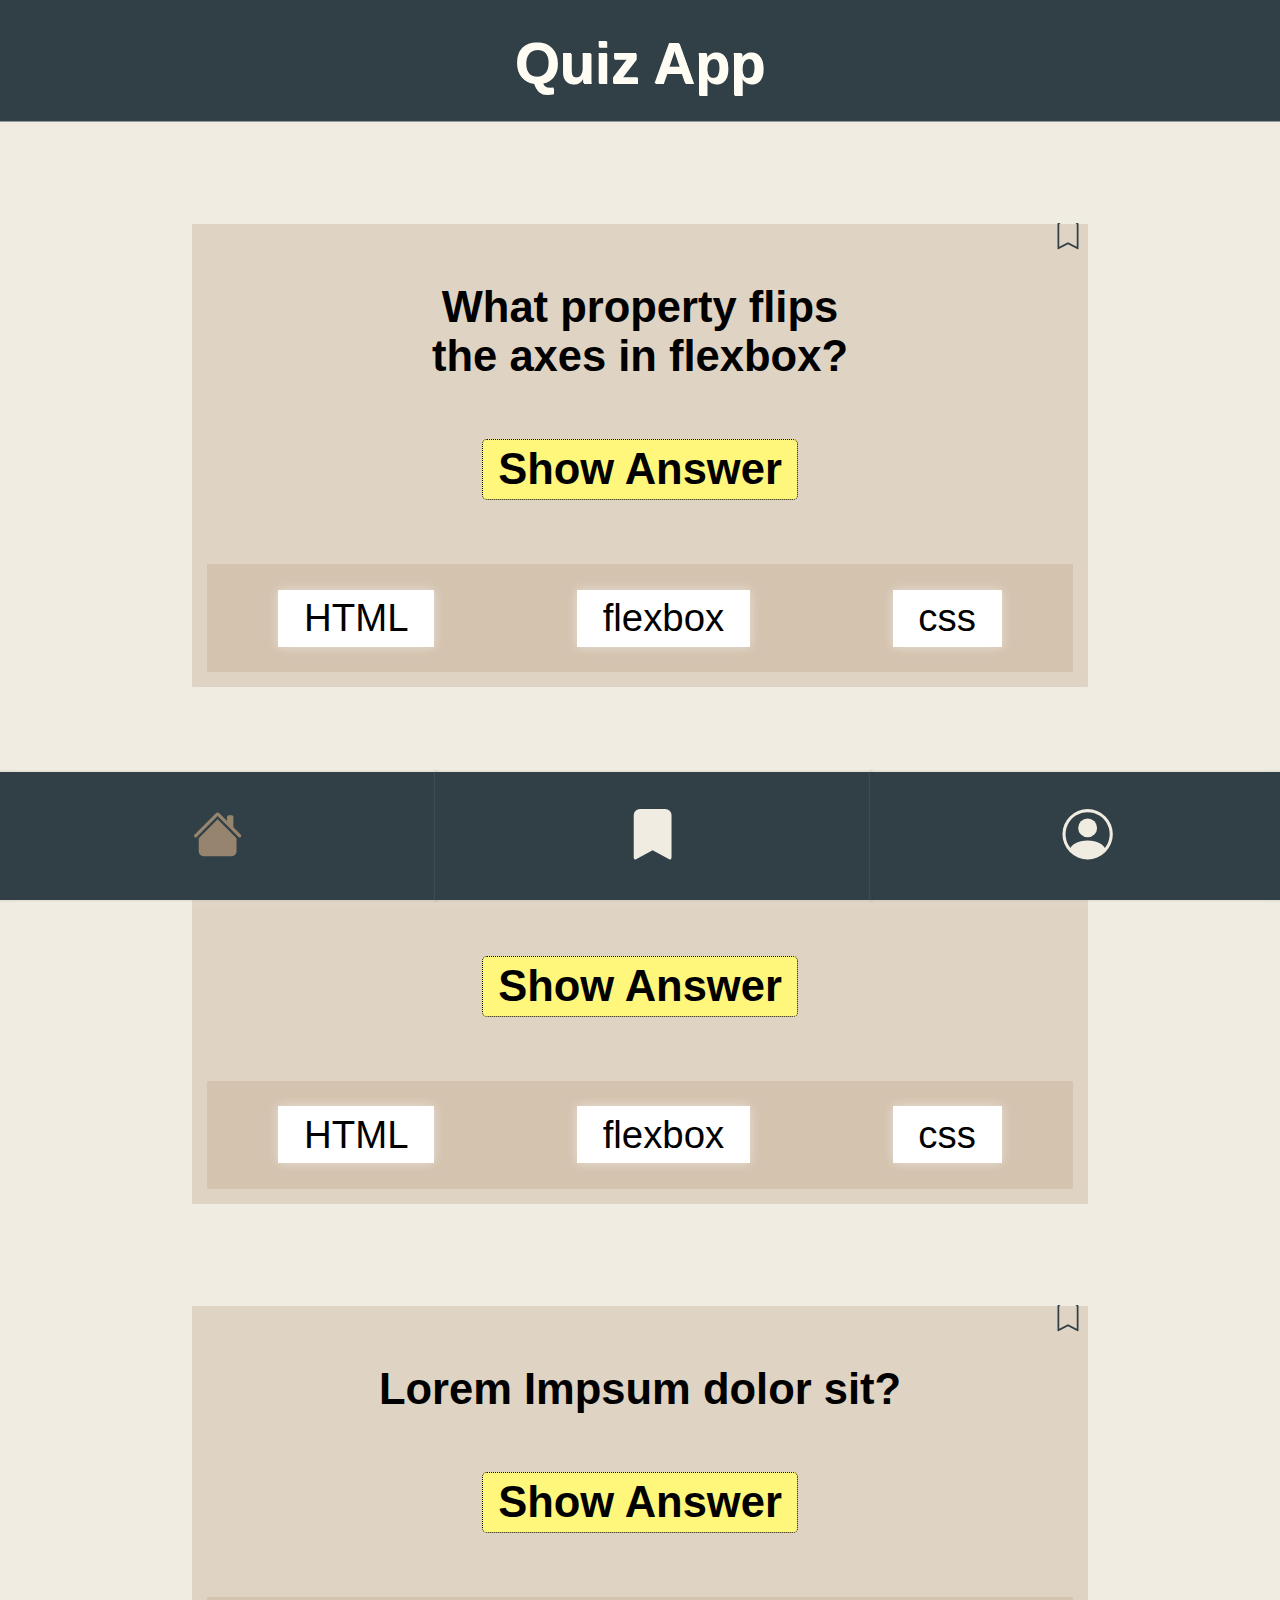
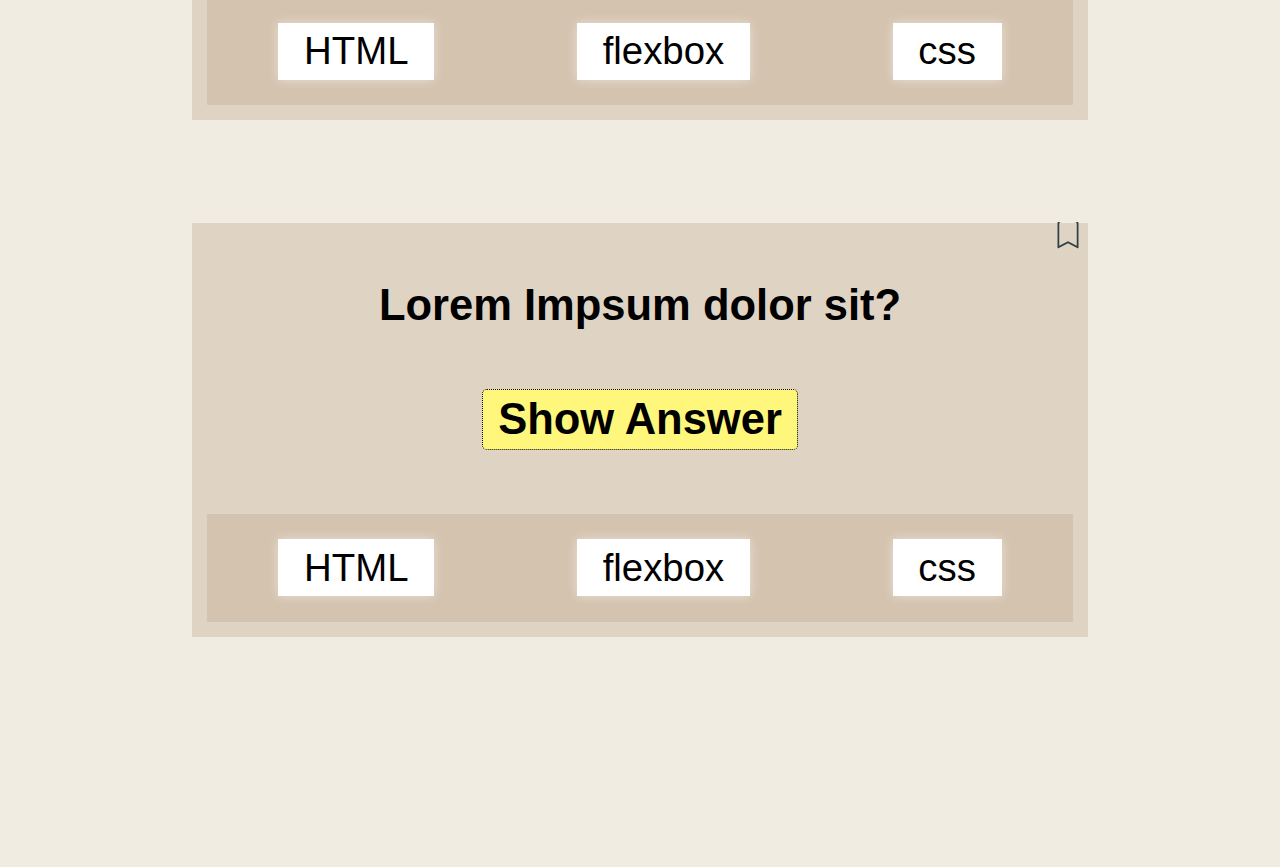
==== index.html @ 090cc045 "finished toggle function" ====
<!DOCTYPE html>
<html lang="en">
  <head>
    <meta charset="UTF-8" />
    <meta http-equiv="X-UA-Compatible" content="IE=edge" />
    <meta name="viewport" content="width=device-width, initial-scale=1.0" />
    <meta
      name="description"
      content="My first mobile web application, a quiz app."
    />
    <link rel="stylesheet" href="css/global.css" />
    <title>Quiz-App | Öktem K.</title>
  </head>

  <body data-js="body">
    <header>
      <h1>Quiz App</h1>
    </header>
    <main>
      <article class="first_article">
        <button class="save icon" aria-label="bookmark">
          <svg
            xmlns="http://www.w3.org/2000/svg"
            width="28"
            height="28"
            fill="#314047"
            class="bi bi-bookmark"
            viewBox="0 1 16 16"
            alt="bookmark button"
          >
            <path
              d="M2 2a2 2 0 0 1 2-2h8a2 2 0 0 1 2 2v13.5a.5.5 0 0 1-.777.416L8 13.101l-5.223 2.815A.5.5 0 0 1 2 15.5V2zm2-1a1 1 0 0 0-1 1v12.566l4.723-2.482a.5.5 0 0 1 .554 0L13 14.566V2a1 1 0 0 0-1-1H4z"
            />
          </svg>
        </button>
        <p class="question">
          What property flips <br />
          the axes in flexbox?
        </p>
        <section class="show_answer_center">
          <button class="show_answer">Show Answer</button><br />
        </section>
        <section class="section_button_answer">
          <button class="type_answer">HTML</button>
          <button class="type_answer">flexbox</button>
          <button class="type_answer">css</button>
        </section>
      </article>

      <article>
        <button class="save icon" aria-label="bookmark">
          <svg
            xmlns="http://www.w3.org/2000/svg"
            width="28"
            height="28"
            fill="#314047"
            class="bi bi-bookmark"
            viewBox="0 1 16 16"
            alt="bookmark button"
          >
            <path
              d="M2 2a2 2 0 0 1 2-2h8a2 2 0 0 1 2 2v13.5a.5.5 0 0 1-.777.416L8 13.101l-5.223 2.815A.5.5 0 0 1 2 15.5V2zm2-1a1 1 0 0 0-1 1v12.566l4.723-2.482a.5.5 0 0 1 .554 0L13 14.566V2a1 1 0 0 0-1-1H4z"
            />
          </svg>
        </button>
        <p class="question">Lorem Impsum dolor sit?</p>
        <section class="show_answer_center">
          <button class="show_answer">Show Answer</button><br />
        </section>
        <section class="section_button_answer">
          <button class="type_answer">HTML</button>
          <button class="type_answer">flexbox</button>
          <button class="type_answer">css</button>
        </section>
      </article>

      <article>
        <button class="save icon" aria-label="bookmark">
          <svg
            xmlns="http://www.w3.org/2000/svg"
            width="28"
            height="28"
            fill="#314047"
            class="bi bi-bookmark"
            viewBox="0 1 16 16"
            alt="bookmark button"
          >
            <path
              d="M2 2a2 2 0 0 1 2-2h8a2 2 0 0 1 2 2v13.5a.5.5 0 0 1-.777.416L8 13.101l-5.223 2.815A.5.5 0 0 1 2 15.5V2zm2-1a1 1 0 0 0-1 1v12.566l4.723-2.482a.5.5 0 0 1 .554 0L13 14.566V2a1 1 0 0 0-1-1H4z"
            />
          </svg>
        </button>
        <p class="question">Lorem Impsum dolor sit?</p>
        <section class="show_answer_center">
          <button class="show_answer">Show Answer</button><br />
        </section>
        <section class="section_button_answer">
          <button class="type_answer">HTML</button>
          <button class="type_answer">flexbox</button>
          <button class="type_answer">css</button>
        </section>
      </article>

      <article class="last_article">
        <button class="save icon" aria-label="bookmark">
          <svg
            xmlns="http://www.w3.org/2000/svg"
            width="28"
            height="28"
            fill="#314047"
            class="bi bi-bookmark"
            viewBox="0 1 16 16"
            alt="bookmark button"
          >
            <path
              d="M2 2a2 2 0 0 1 2-2h8a2 2 0 0 1 2 2v13.5a.5.5 0 0 1-.777.416L8 13.101l-5.223 2.815A.5.5 0 0 1 2 15.5V2zm2-1a1 1 0 0 0-1 1v12.566l4.723-2.482a.5.5 0 0 1 .554 0L13 14.566V2a1 1 0 0 0-1-1H4z"
            />
          </svg>
        </button>
        <p class="question">Lorem Impsum dolor sit?</p>
        <section class="show_answer_center">
          <button class="show_answer">Show Answer</button><br />
        </section>
        <section class="section_button_answer">
          <button class="type_answer">HTML</button>
          <button class="type_answer">flexbox</button>
          <button class="type_answer">css</button>
        </section>
      </article>

      <footer>
        <section class="div_footer">
          <a href="index.html">
            <button class="navigation icon" aria-label="house">
              <svg
                xmlns="http://www.w3.org/2000/svg"
                width="40%"
                height="40%"
                fill="#97846e"
                class="bi bi-house-fill"
                viewBox="0 0 16 16"
                alt="house icon"
              >
                <path
                  d="M8.707 1.5a1 1 0 0 0-1.414 0L.646 8.146a.5.5 0 0 0 .708.708L8 2.207l6.646 6.647a.5.5 0 0 0 .708-.708L13 5.793V2.5a.5.5 0 0 0-.5-.5h-1a.5.5 0 0 0-.5.5v1.293L8.707 1.5Z"
                />
                <path
                  d="m8 3.293 6 6V13.5a1.5 1.5 0 0 1-1.5 1.5h-9A1.5 1.5 0 0 1 2 13.5V9.293l6-6Z"
                />
              </svg>
            </button>
          </a>
          <a href="bookmark.html">
            <button class="navigation icon" aria-label="bookmark">
              <svg
                xmlns="http://www.w3.org/2000/svg"
                width="40%"
                height="40%"
                fill="#f0ece2"
                class="bi bi-bookmark-fill"
                viewBox="0 0 16 16"
                alt="bookmark icon"
              >
                <path
                  d="M2 2v13.5a.5.5 0 0 0 .74.439L8 13.069l5.26 2.87A.5.5 0 0 0 14 15.5V2a2 2 0 0 0-2-2H4a2 2 0 0 0-2 2z"
                />
              </svg>
            </button>
          </a>
          <a href="profile.html">
            <button class="navigation icon" aria-label="profile">
              <svg
                xmlns="http://www.w3.org/2000/svg"
                width="40%"
                height="40%"
                fill="#f0ece2"
                class="bi bi-person-circle"
                viewBox="0 0 16 16"
                alt="profile icon"
              >
                <path d="M11 6a3 3 0 1 1-6 0 3 3 0 0 1 6 0z" />
                <path
                  fill-rule="evenodd"
                  d="M0 8a8 8 0 1 1 16 0A8 8 0 0 1 0 8zm8-7a7 7 0 0 0-5.468 11.37C3.242 11.226 4.805 10 8 10s4.757 1.225 5.468 2.37A7 7 0 0 0 8 1z"
                />
              </svg>
            </button>
          </a>
        </section>
      </footer>
    </main>
  </body>
  <script src="javascript/index.js"></script>
</html>
---- css/global.css ----
body {
  width: 100%;
  background-color: #f0ece2;
  font-family: Arial, Helvetica, sans-serif;
  margin: 0px;
}

h1 {
  position: sticky;
  width: 100%;
  text-align: center;
  background-color: #314047;
  color: #fffcf4;
  border-bottom: solid 0.5px rgba(255, 255, 255, 0.468);
  padding-bottom: 25px;
  padding-top: 30px;
  margin: 0px;
  font-size: 4.5vw;
  text-shadow: 0.7px 0.7px;
}

article {
  position: relative;
  padding: 15px;
  margin-left: 15%;
  margin-right: 15%;
  margin-bottom: 8vw;
  background-color: #dfd3c3;
  border-radius: 1px;
}

.first_article {
  margin-top: 8vw;
}

.save {
  position: absolute;
  top: -2px;
  right: 0px;
}

.icon {
  border: none;
  background-color: rgba(255, 255, 255, 0);
  cursor: pointer;
}

.question {
  text-align: center;
  padding-bottom: 10px;
  font-size: 3.4vw;
  font-weight: bold;
}

.show_answer_center {
  text-align: center;
}

.show_answer {
  padding: 5px 15px 5px 15px;
  margin-top: 5px;
  margin-bottom: 5vw;
  border: dotted 1.5px;
  border-radius: 5px;
  background-color: rgb(255, 246, 124);
  font-weight: bold;
  font-size: 3.4vw;
  cursor: pointer;
}

button.show_answer:hover {
  border: solid 1.5px white;
  background-color: rgb(141, 255, 131);
  transition: 0.45s;
}

.section_button_answer {
  display: flex;
  justify-content: space-around;
  padding-top: 2vw;
  border-radius: 1px;
  background-color: #d4c3af;
}

.type_answer {
  border: none;
  padding-left: 2vw;
  padding-right: 2vw;
  padding-top: 0.5vw;
  padding-bottom: 0.5vw;
  margin-bottom: 2vw;
  background-color: #ffffff;
  font-size: 3vw;
  border: none;
  box-shadow: 0px 0px 10px 0px rgba(255, 255, 255, 0.497);
  cursor: pointer;
}

button.type_answer:hover {
  box-shadow: 0px 0px 0px 0px black;
  background-color: #e7e2dd;
  transition: 0.45s;
}

.last_article {
  margin-bottom: 18vw;
}

footer {
  position: fixed;
  width: 100%;
  bottom: 0px;
  box-shadow: 1px 0.1px 20px 1px rgba(255, 255, 255, 0.133);
}

.div_footer {
  display: flex;
}

.navigation {
  bottom: 0vw;
  width: 34vw;
  height: 10vw;
  background-color: #314047;
  border-right: solid 0px rgba(255, 255, 255, 0.468);
  box-shadow: 1px 0px 1px 2px rgba(159, 159, 159, 0.133);
}

body.dark{
  color: white;
  background-color: #4d646f;
}
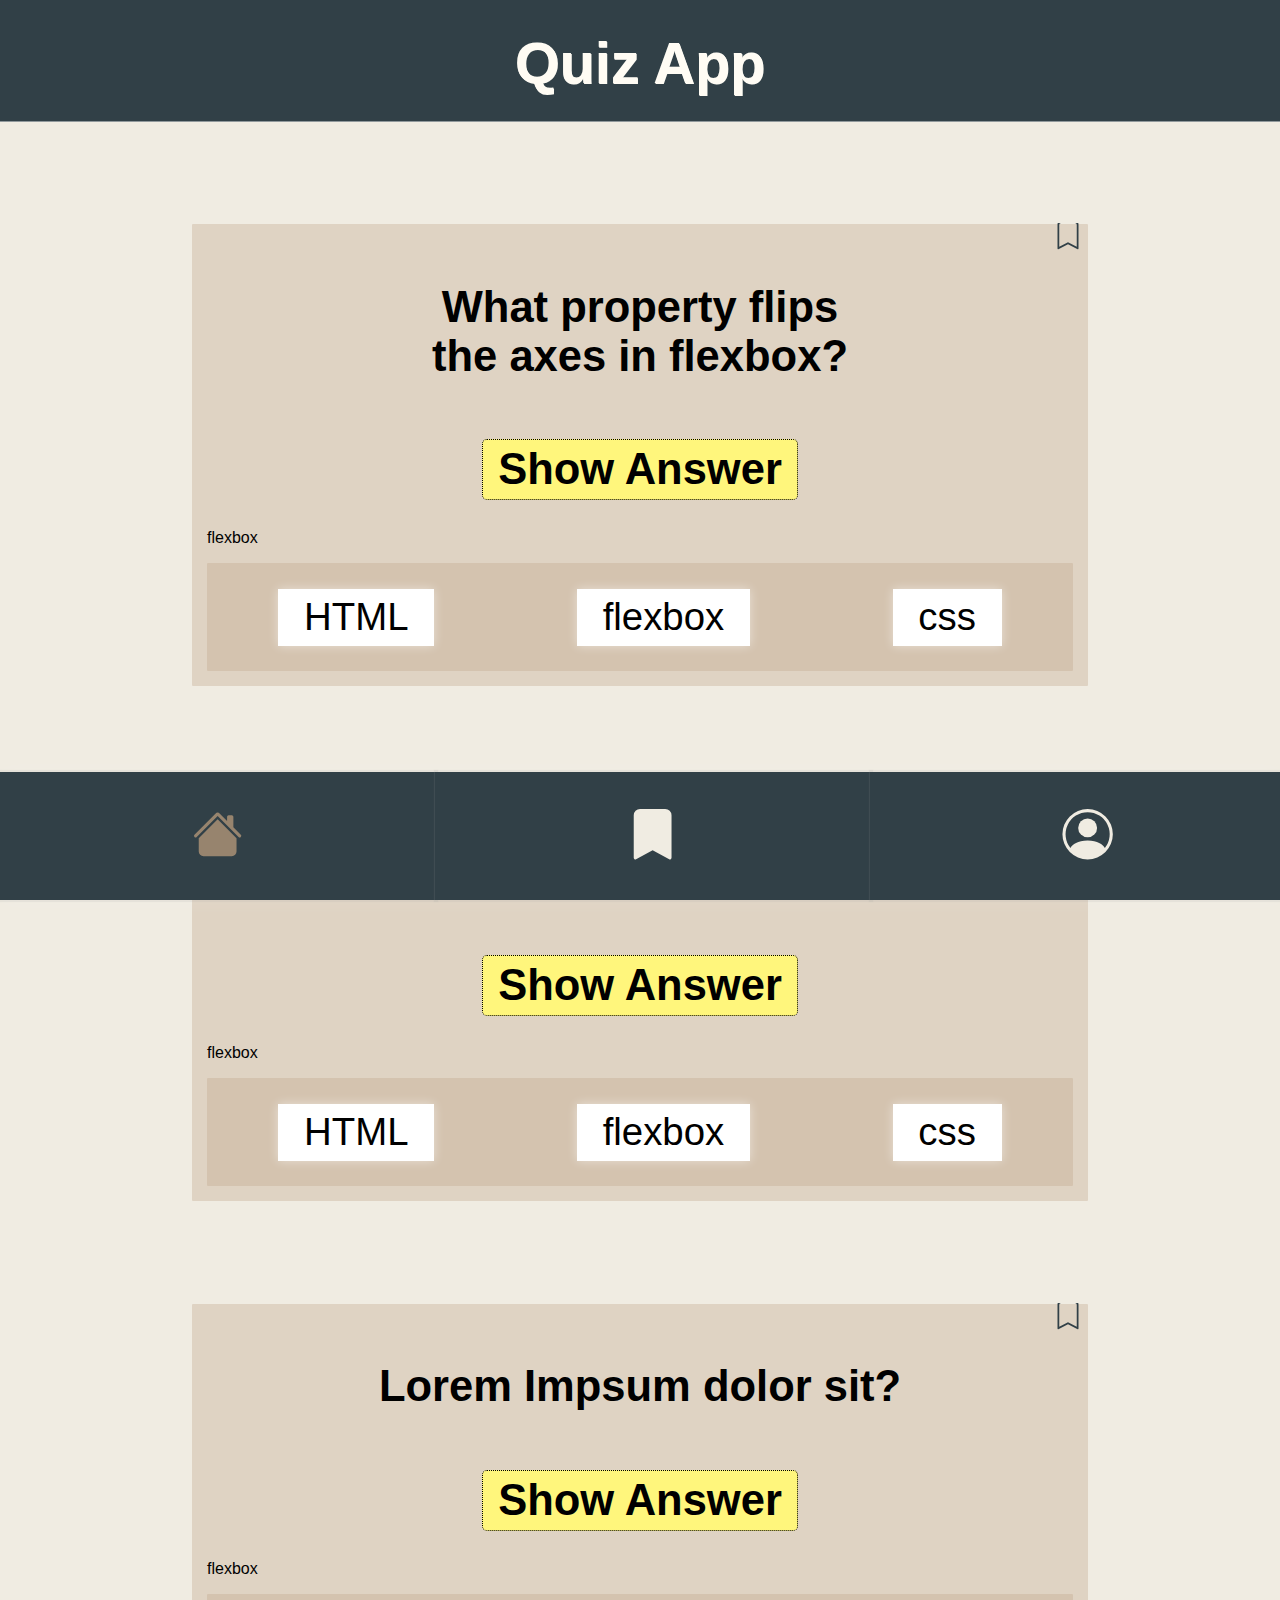
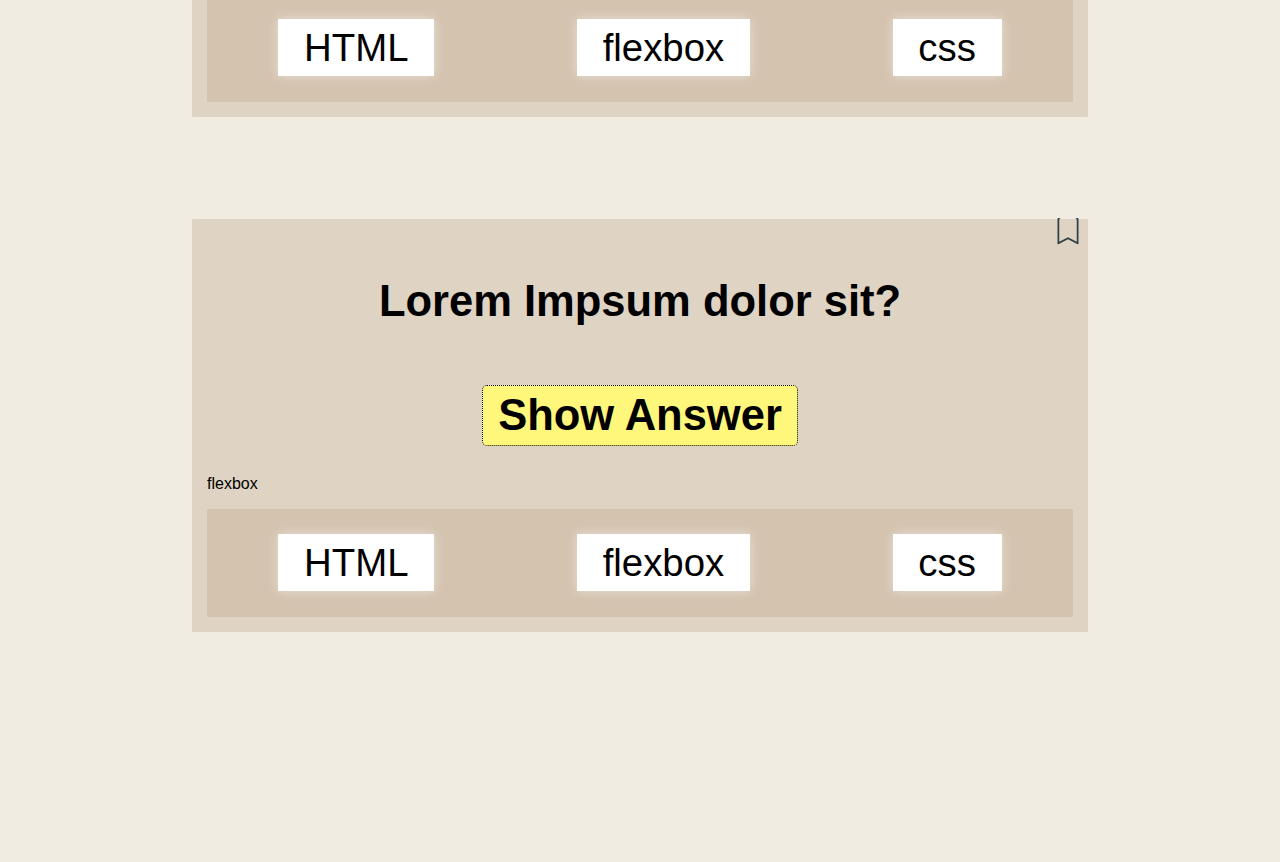
==== commit 293693f1: "function show answer (button)" ====
--- a/index.html
+++ b/index.html
@@ -38,16 +38,75 @@
           the axes in flexbox?
         </p>
         <section class="show_answer_center">
+          <button class="show_answer" data-js="show_answer_button" onclick="visible()">
+            Show Answer</button
+          ><br />
+        </section>
+        <p id="solution_1">flexbox</p>
+        <section class="section_button_answer">
+          <button class="type_answer">HTML</button>
+          <button class="type_answer" data-js="flexbox_answer">flexbox</button>
+          <button class="type_answer">css</button>
+        </section>
+      </article>
+
+      <article>
+        <button class="save icon" aria-label="bookmark">
+          <svg
+            xmlns="http://www.w3.org/2000/svg"
+            width="28"
+            height="28"
+            fill="#314047"
+            class="bi bi-bookmark"
+            viewBox="0 1 16 16"
+            alt="bookmark button"
+          >
+            <path
+              d="M2 2a2 2 0 0 1 2-2h8a2 2 0 0 1 2 2v13.5a.5.5 0 0 1-.777.416L8 13.101l-5.223 2.815A.5.5 0 0 1 2 15.5V2zm2-1a1 1 0 0 0-1 1v12.566l4.723-2.482a.5.5 0 0 1 .554 0L13 14.566V2a1 1 0 0 0-1-1H4z"
+            />
+          </svg>
+        </button>
+        <p class="question">Lorem Impsum dolor sit?</p>
+        <section class="show_answer_center">
+          <button class="show_answer" onclick="visible2()">Show Answer</button><br />
+        </section>
+        <p id="solution_2">flexbox</p>
+        <section class="section_button_answer">
+          <button class="type_answer">HTML</button>
+          <button class="type_answer">flexbox</button>
+          <button class="type_answer">css</button>
+        </section>
+      </article>
+
+      <article>
+        <button class="save icon" aria-label="bookmark">
+          <svg
+            xmlns="http://www.w3.org/2000/svg"
+            width="28"
+            height="28"
+            fill="#314047"
+            class="bi bi-bookmark"
+            viewBox="0 1 16 16"
+            alt="bookmark button"
+          >
+            <path
+              d="M2 2a2 2 0 0 1 2-2h8a2 2 0 0 1 2 2v13.5a.5.5 0 0 1-.777.416L8 13.101l-5.223 2.815A.5.5 0 0 1 2 15.5V2zm2-1a1 1 0 0 0-1 1v12.566l4.723-2.482a.5.5 0 0 1 .554 0L13 14.566V2a1 1 0 0 0-1-1H4z"
+            />
+          </svg>
+        </button>
+        <p class="question">Lorem Impsum dolor sit?</p>
+        <section class="show_answer_center">
           <button class="show_answer">Show Answer</button><br />
         </section>
-        <section class="section_button_answer">
-          <button class="type_answer">HTML</button>
-          <button class="type_answer">flexbox</button>
-          <button class="type_answer">css</button>
-        </section>
-      </article>
-
-      <article>
+        <p id="myDIV">flexbox</p>
+        <section class="section_button_answer">
+          <button class="type_answer">HTML</button>
+          <button class="type_answer" data-js="flexbox_answer">flexbox</button>
+          <button class="type_answer">css</button>
+        </section>
+      </article>
+
+      <article class="last_article">
         <button class="save icon" aria-label="bookmark">
           <svg
             xmlns="http://www.w3.org/2000/svg"
@@ -67,60 +126,7 @@
         <section class="show_answer_center">
           <button class="show_answer">Show Answer</button><br />
         </section>
-        <section class="section_button_answer">
-          <button class="type_answer">HTML</button>
-          <button class="type_answer">flexbox</button>
-          <button class="type_answer">css</button>
-        </section>
-      </article>
-
-      <article>
-        <button class="save icon" aria-label="bookmark">
-          <svg
-            xmlns="http://www.w3.org/2000/svg"
-            width="28"
-            height="28"
-            fill="#314047"
-            class="bi bi-bookmark"
-            viewBox="0 1 16 16"
-            alt="bookmark button"
-          >
-            <path
-              d="M2 2a2 2 0 0 1 2-2h8a2 2 0 0 1 2 2v13.5a.5.5 0 0 1-.777.416L8 13.101l-5.223 2.815A.5.5 0 0 1 2 15.5V2zm2-1a1 1 0 0 0-1 1v12.566l4.723-2.482a.5.5 0 0 1 .554 0L13 14.566V2a1 1 0 0 0-1-1H4z"
-            />
-          </svg>
-        </button>
-        <p class="question">Lorem Impsum dolor sit?</p>
-        <section class="show_answer_center">
-          <button class="show_answer">Show Answer</button><br />
-        </section>
-        <section class="section_button_answer">
-          <button class="type_answer">HTML</button>
-          <button class="type_answer">flexbox</button>
-          <button class="type_answer">css</button>
-        </section>
-      </article>
-
-      <article class="last_article">
-        <button class="save icon" aria-label="bookmark">
-          <svg
-            xmlns="http://www.w3.org/2000/svg"
-            width="28"
-            height="28"
-            fill="#314047"
-            class="bi bi-bookmark"
-            viewBox="0 1 16 16"
-            alt="bookmark button"
-          >
-            <path
-              d="M2 2a2 2 0 0 1 2-2h8a2 2 0 0 1 2 2v13.5a.5.5 0 0 1-.777.416L8 13.101l-5.223 2.815A.5.5 0 0 1 2 15.5V2zm2-1a1 1 0 0 0-1 1v12.566l4.723-2.482a.5.5 0 0 1 .554 0L13 14.566V2a1 1 0 0 0-1-1H4z"
-            />
-          </svg>
-        </button>
-        <p class="question">Lorem Impsum dolor sit?</p>
-        <section class="show_answer_center">
-          <button class="show_answer">Show Answer</button><br />
-        </section>
+        <p id="myDIV">flexbox</p>
         <section class="section_button_answer">
           <button class="type_answer">HTML</button>
           <button class="type_answer">flexbox</button>
--- a/css/global.css
+++ b/css/global.css
@@ -59,13 +59,20 @@
 .show_answer {
   padding: 5px 15px 5px 15px;
   margin-top: 5px;
-  margin-bottom: 5vw;
+  margin-bottom: 1vw;
   border: dotted 1.5px;
   border-radius: 5px;
   background-color: rgb(255, 246, 124);
   font-weight: bold;
   font-size: 3.4vw;
   cursor: pointer;
+}
+
+.hidden_answer{
+  margin-left: 45%;
+  font-size: 3vw;
+  padding-bottom: 1vw;
+  visibility: hidden;
 }
 
 button.show_answer:hover {
@@ -129,4 +136,9 @@
 body.dark{
   color: white;
   background-color: #4d646f;
+}
+
+button.green{
+  background-color: rgb(141, 255, 131);
+  transition: 0.45s;
 }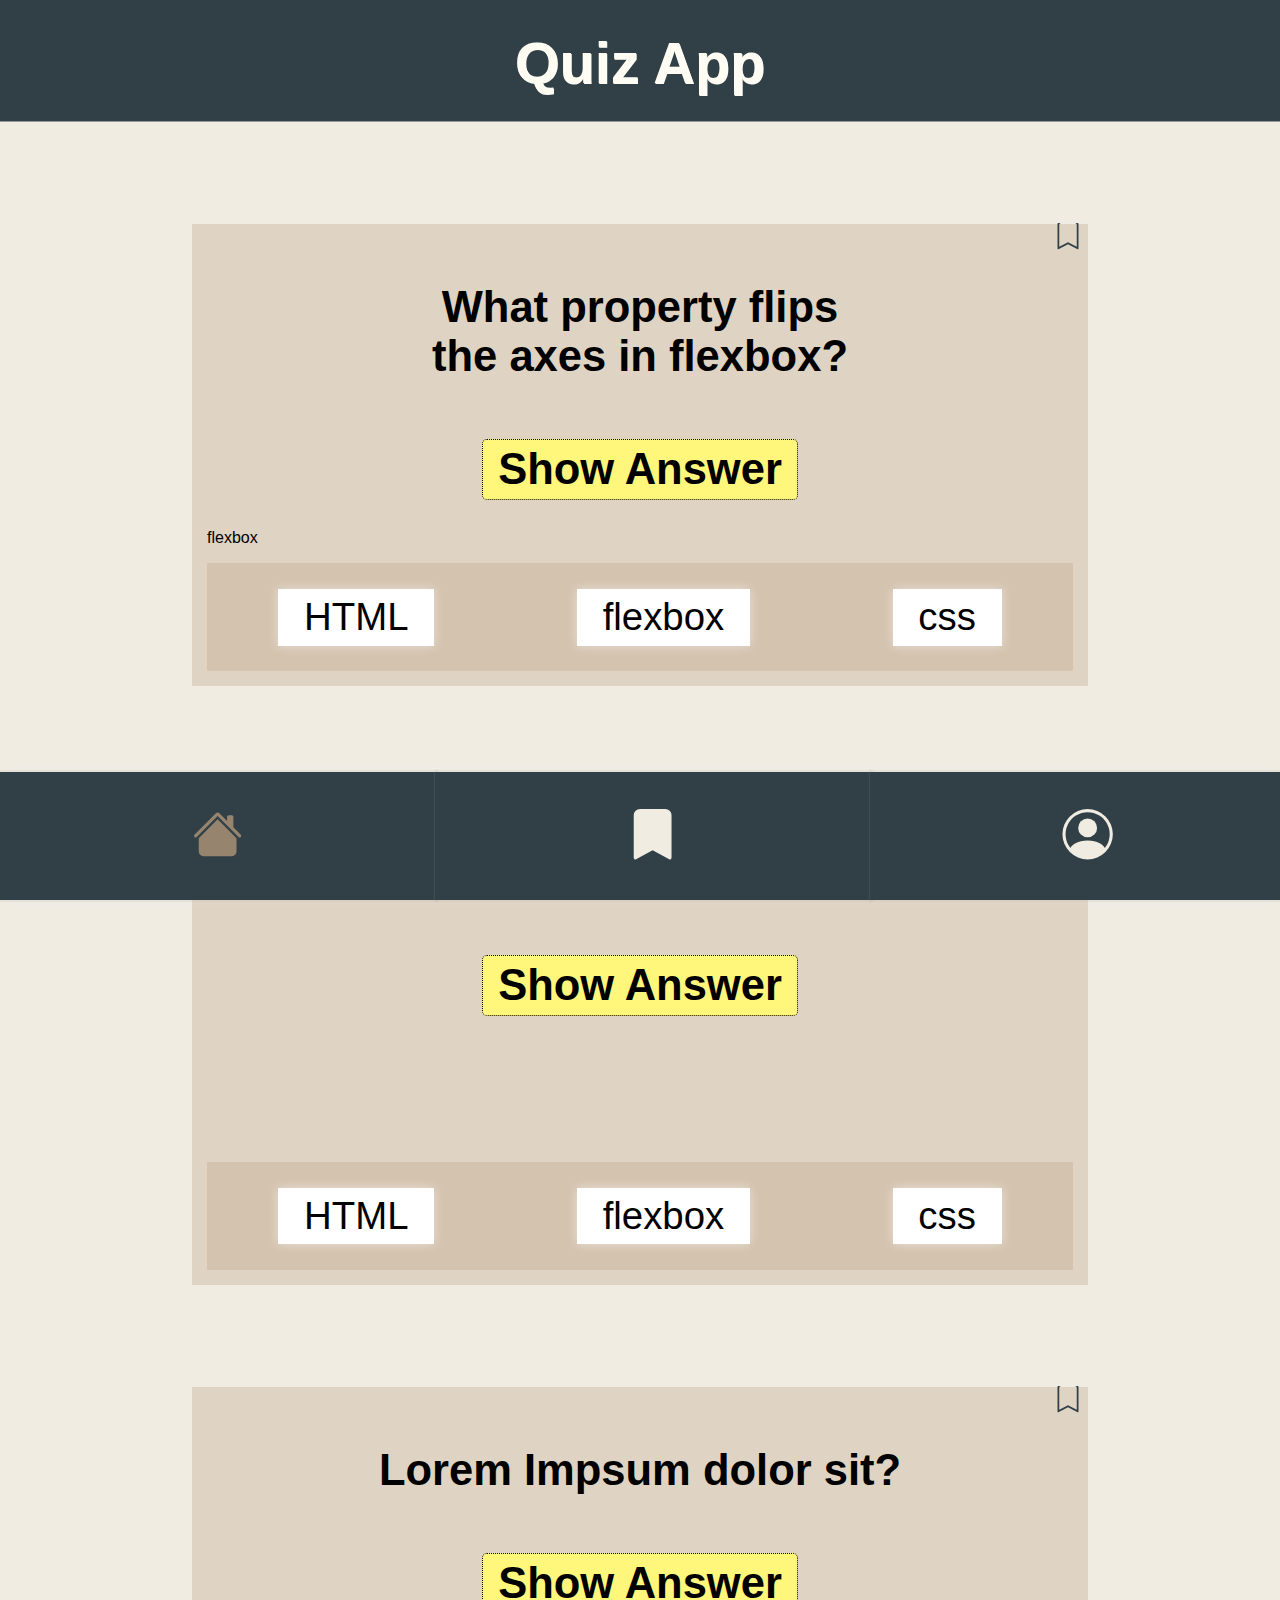
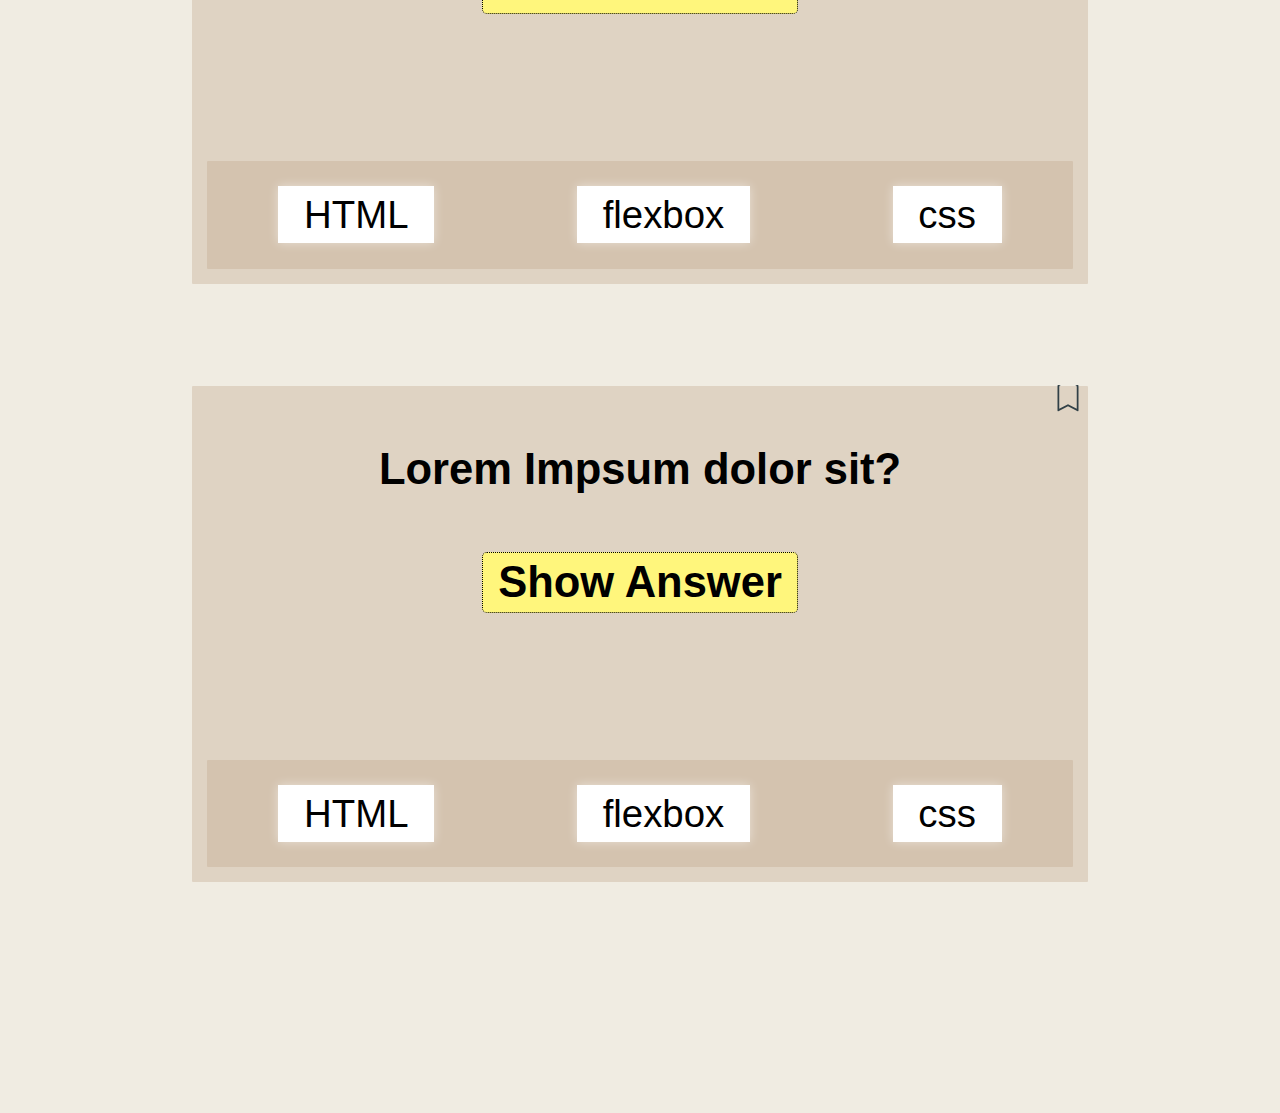
==== commit 1f19da7a: "tested function" ====
--- a/index.html
+++ b/index.html
@@ -42,7 +42,7 @@
             Show Answer</button
           ><br />
         </section>
-        <p id="solution_1">flexbox</p>
+        <p id="solution">flexbox</p>
         <section class="section_button_answer">
           <button class="type_answer">HTML</button>
           <button class="type_answer" data-js="flexbox_answer">flexbox</button>
@@ -68,9 +68,9 @@
         </button>
         <p class="question">Lorem Impsum dolor sit?</p>
         <section class="show_answer_center">
-          <button class="show_answer" onclick="visible2()">Show Answer</button><br />
-        </section>
-        <p id="solution_2">flexbox</p>
+          <button class="show_answer">Show Answer</button><br />
+        </section>
+        <div><p class="hidden_answer">flexbox</p></div>
         <section class="section_button_answer">
           <button class="type_answer">HTML</button>
           <button class="type_answer">flexbox</button>
@@ -98,7 +98,7 @@
         <section class="show_answer_center">
           <button class="show_answer">Show Answer</button><br />
         </section>
-        <p id="myDIV">flexbox</p>
+        <div><p class="hidden_answer">flexbox</p></div>
         <section class="section_button_answer">
           <button class="type_answer">HTML</button>
           <button class="type_answer" data-js="flexbox_answer">flexbox</button>
@@ -126,7 +126,7 @@
         <section class="show_answer_center">
           <button class="show_answer">Show Answer</button><br />
         </section>
-        <p id="myDIV">flexbox</p>
+        <div><p class="hidden_answer">flexbox</p></div>
         <section class="section_button_answer">
           <button class="type_answer">HTML</button>
           <button class="type_answer">flexbox</button>
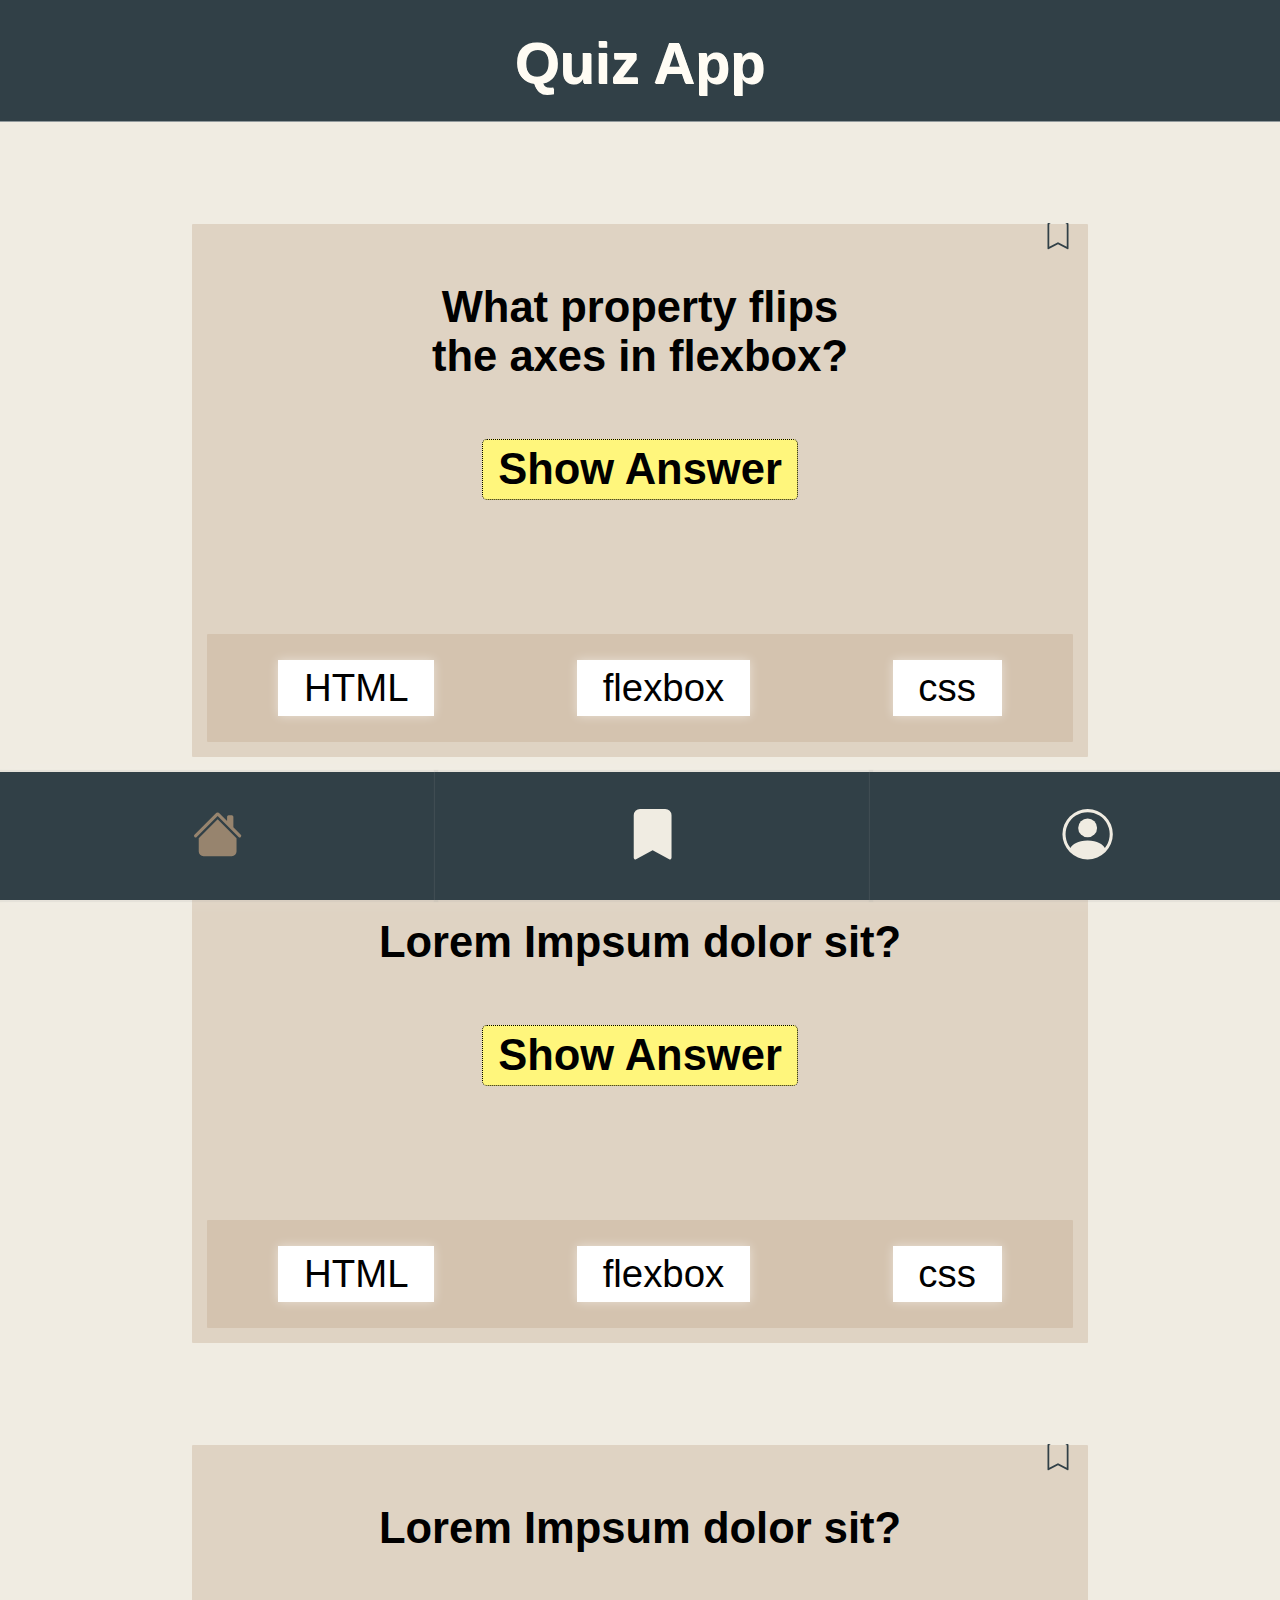
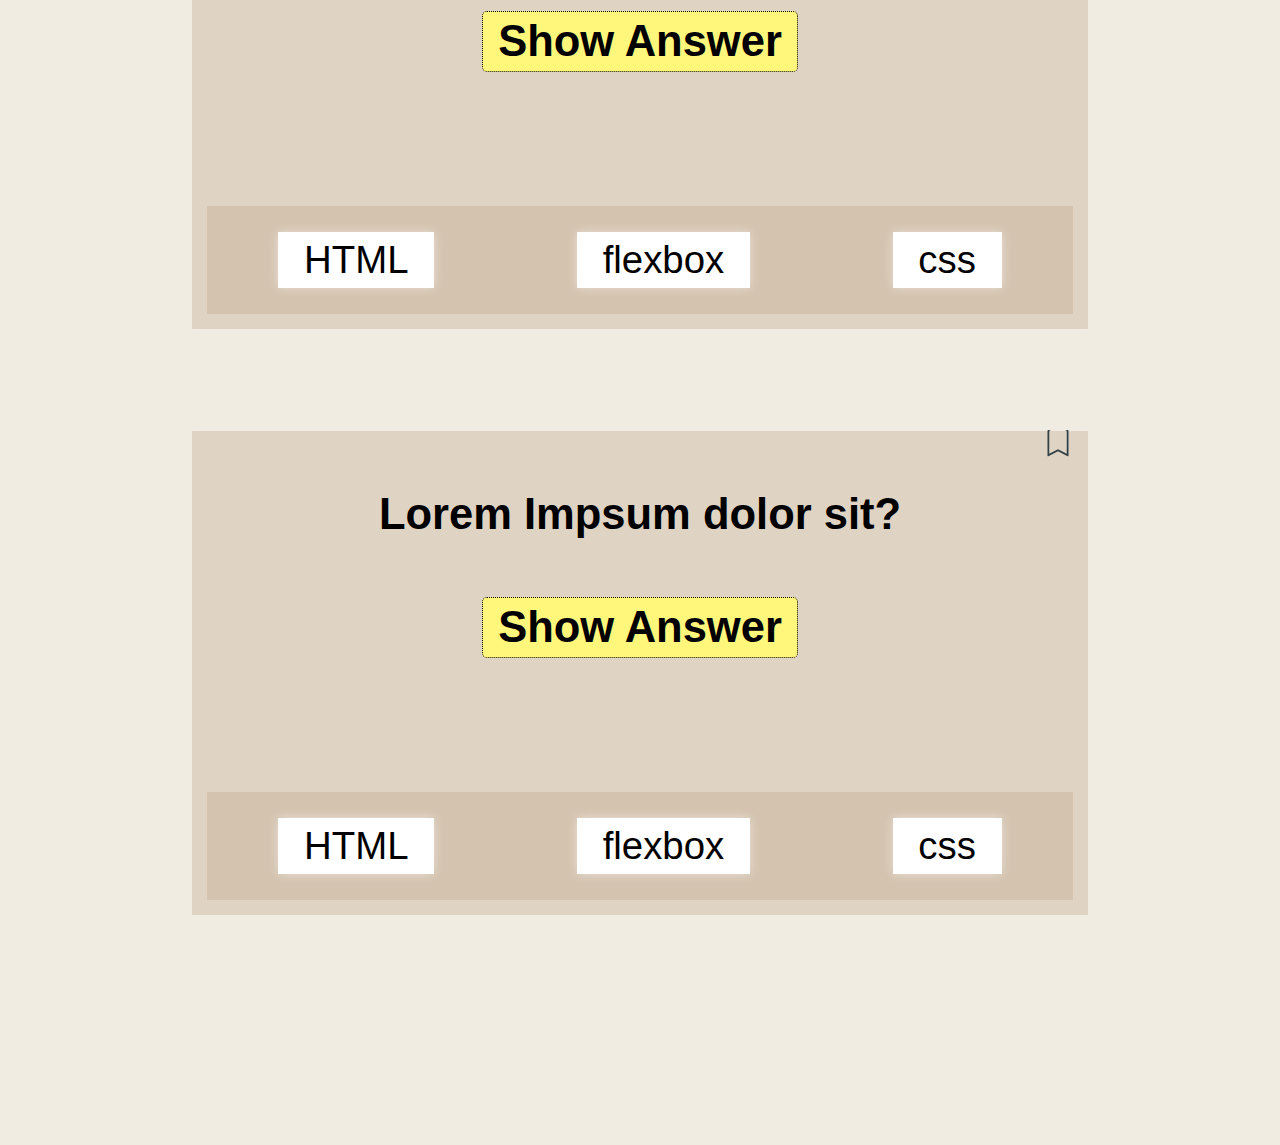
==== commit 533087d6: "finished show answer(button)" ====
--- a/index.html
+++ b/index.html
@@ -38,19 +38,75 @@
           the axes in flexbox?
         </p>
         <section class="show_answer_center">
-          <button class="show_answer" data-js="show_answer_button" onclick="visible()">
+          <button class="show_answer" onclick="document.getElementById('answer_1').style.opacity='1'">
             Show Answer</button
           ><br />
         </section>
-        <p id="solution">flexbox</p>
+        <div id="answer_1" style="opacity: 0;"><p class="answer_p_element">flexbox</p></div>
+        <section class="section_button_answer" data-js="section_1">
+          <button class="type_answer">HTML</button>
+          <button class="type_answer" data-js="first_answer_1">flexbox</button>
+          <button class="type_answer">css</button>
+        </section>
+      </article>
+
+      <article>
+        <button class="save icon" aria-label="bookmark">
+          <svg
+            xmlns="http://www.w3.org/2000/svg"
+            width="28"
+            height="28"
+            fill="#314047"
+            class="bi bi-bookmark"
+            viewBox="0 1 16 16"
+            alt="bookmark button"
+          >
+            <path
+              d="M2 2a2 2 0 0 1 2-2h8a2 2 0 0 1 2 2v13.5a.5.5 0 0 1-.777.416L8 13.101l-5.223 2.815A.5.5 0 0 1 2 15.5V2zm2-1a1 1 0 0 0-1 1v12.566l4.723-2.482a.5.5 0 0 1 .554 0L13 14.566V2a1 1 0 0 0-1-1H4z"
+            />
+          </svg>
+        </button>
+        <p class="question">Lorem Impsum dolor sit?</p>
+        <section class="show_answer_center">
+          <button class="show_answer" onclick="document.getElementById('answer_2').style.opacity='1'">Show Answer</button><br />
+        </section>
+        <div id="answer_2" style="opacity: 0;"><p class="answer_p_element">flexbox</p></div>
         <section class="section_button_answer">
           <button class="type_answer">HTML</button>
+          <button class="type_answer">flexbox</button>
+          <button class="type_answer">css</button>
+        </section>
+      </article>
+
+      <article>
+        <button class="save icon" aria-label="bookmark">
+          <svg
+            xmlns="http://www.w3.org/2000/svg"
+            width="28"
+            height="28"
+            fill="#314047"
+            class="bi bi-bookmark"
+            viewBox="0 1 16 16"
+            alt="bookmark button"
+          >
+            <path
+              d="M2 2a2 2 0 0 1 2-2h8a2 2 0 0 1 2 2v13.5a.5.5 0 0 1-.777.416L8 13.101l-5.223 2.815A.5.5 0 0 1 2 15.5V2zm2-1a1 1 0 0 0-1 1v12.566l4.723-2.482a.5.5 0 0 1 .554 0L13 14.566V2a1 1 0 0 0-1-1H4z"
+            />
+          </svg>
+        </button>
+        <p class="question">Lorem Impsum dolor sit?</p>
+        <section class="show_answer_center">
+          <button class="show_answer" onclick="document.getElementById('answer_3').style.opacity='1'">Show Answer</button><br />
+        </section>
+        <div id="answer_3" style="opacity: 0;"><p class="answer_p_element">flexbox</p></div>
+        <section class="section_button_answer">
+          <button class="type_answer">HTML</button>
           <button class="type_answer" data-js="flexbox_answer">flexbox</button>
           <button class="type_answer">css</button>
         </section>
       </article>
 
-      <article>
+      <article class="last_article">
         <button class="save icon" aria-label="bookmark">
           <svg
             xmlns="http://www.w3.org/2000/svg"
@@ -68,65 +124,9 @@
         </button>
         <p class="question">Lorem Impsum dolor sit?</p>
         <section class="show_answer_center">
-          <button class="show_answer">Show Answer</button><br />
-        </section>
-        <div><p class="hidden_answer">flexbox</p></div>
-        <section class="section_button_answer">
-          <button class="type_answer">HTML</button>
-          <button class="type_answer">flexbox</button>
-          <button class="type_answer">css</button>
-        </section>
-      </article>
-
-      <article>
-        <button class="save icon" aria-label="bookmark">
-          <svg
-            xmlns="http://www.w3.org/2000/svg"
-            width="28"
-            height="28"
-            fill="#314047"
-            class="bi bi-bookmark"
-            viewBox="0 1 16 16"
-            alt="bookmark button"
-          >
-            <path
-              d="M2 2a2 2 0 0 1 2-2h8a2 2 0 0 1 2 2v13.5a.5.5 0 0 1-.777.416L8 13.101l-5.223 2.815A.5.5 0 0 1 2 15.5V2zm2-1a1 1 0 0 0-1 1v12.566l4.723-2.482a.5.5 0 0 1 .554 0L13 14.566V2a1 1 0 0 0-1-1H4z"
-            />
-          </svg>
-        </button>
-        <p class="question">Lorem Impsum dolor sit?</p>
-        <section class="show_answer_center">
-          <button class="show_answer">Show Answer</button><br />
-        </section>
-        <div><p class="hidden_answer">flexbox</p></div>
-        <section class="section_button_answer">
-          <button class="type_answer">HTML</button>
-          <button class="type_answer" data-js="flexbox_answer">flexbox</button>
-          <button class="type_answer">css</button>
-        </section>
-      </article>
-
-      <article class="last_article">
-        <button class="save icon" aria-label="bookmark">
-          <svg
-            xmlns="http://www.w3.org/2000/svg"
-            width="28"
-            height="28"
-            fill="#314047"
-            class="bi bi-bookmark"
-            viewBox="0 1 16 16"
-            alt="bookmark button"
-          >
-            <path
-              d="M2 2a2 2 0 0 1 2-2h8a2 2 0 0 1 2 2v13.5a.5.5 0 0 1-.777.416L8 13.101l-5.223 2.815A.5.5 0 0 1 2 15.5V2zm2-1a1 1 0 0 0-1 1v12.566l4.723-2.482a.5.5 0 0 1 .554 0L13 14.566V2a1 1 0 0 0-1-1H4z"
-            />
-          </svg>
-        </button>
-        <p class="question">Lorem Impsum dolor sit?</p>
-        <section class="show_answer_center">
-          <button class="show_answer">Show Answer</button><br />
-        </section>
-        <div><p class="hidden_answer">flexbox</p></div>
+          <button class="show_answer" onclick="document.getElementById('answer_4').style.opacity='1'">Show Answer</button><br />
+        </section>
+        <div id="answer_4" style="opacity: 0;"><p class="answer_p_element">flexbox</p></div>
         <section class="section_button_answer">
           <button class="type_answer">HTML</button>
           <button class="type_answer">flexbox</button>
--- a/css/global.css
+++ b/css/global.css
@@ -36,7 +36,7 @@
 .save {
   position: absolute;
   top: -2px;
-  right: 0px;
+  right: 10px;
 }
 
 .icon {
@@ -68,11 +68,14 @@
   cursor: pointer;
 }
 
-.hidden_answer{
-  margin-left: 45%;
+.answer_p_element{
+  text-align: center;
   font-size: 3vw;
-  padding-bottom: 1vw;
-  visibility: hidden;
+  color: rgb(255, 255, 255);
+  margin-left: 20vw;
+  margin-right: 20vw;
+  box-shadow: 0px 0px 40px 0px rgb(168, 254, 172);
+  font-weight: bold;
 }
 
 button.show_answer:hover {
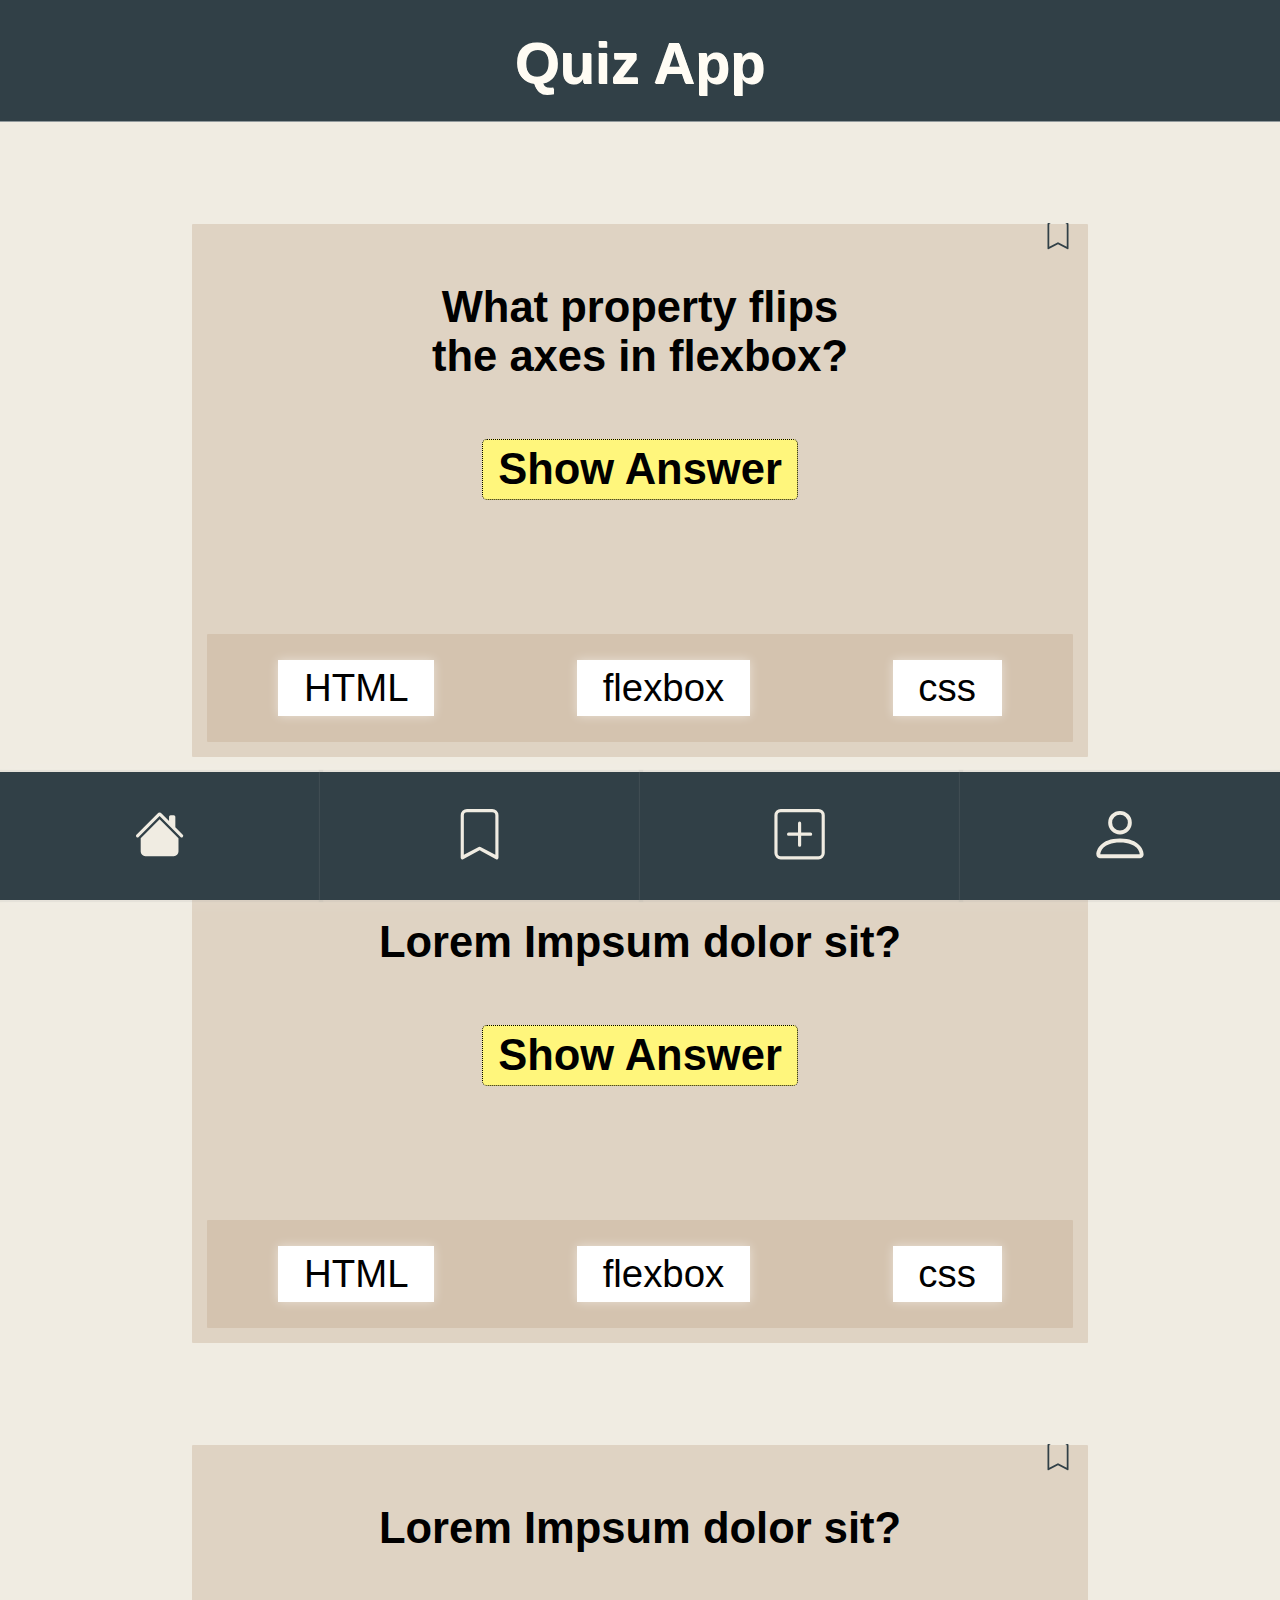
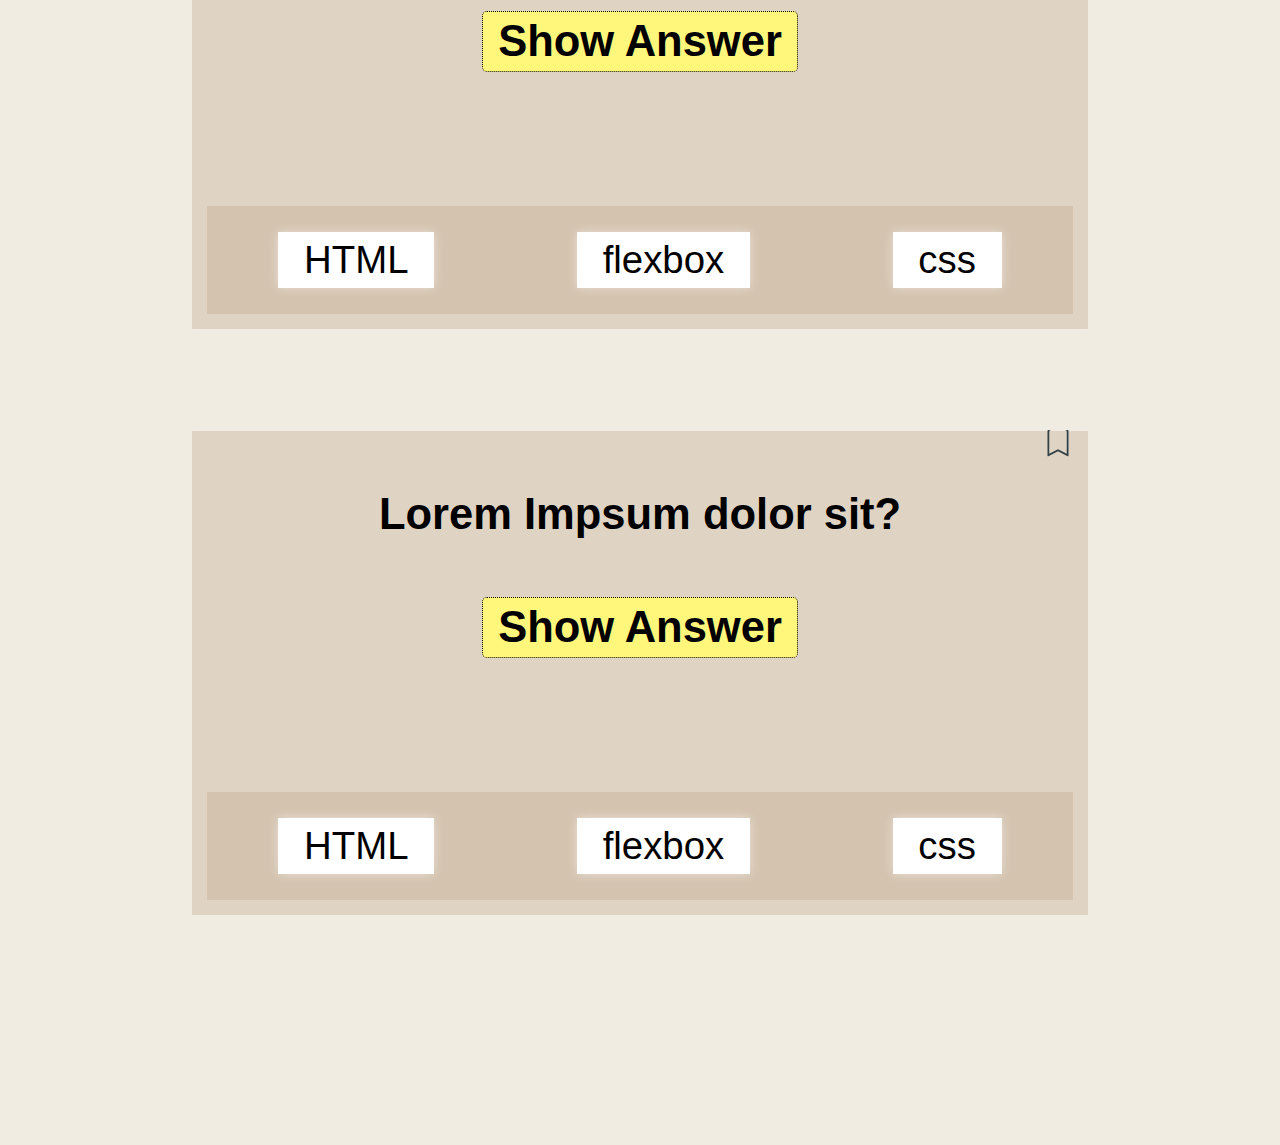
==== commit eba26b25: "add form" ====
--- a/index.html
+++ b/index.html
@@ -12,7 +12,7 @@
     <title>Quiz-App | Öktem K.</title>
   </head>
 
-  <body data-js="body">
+  <body>
     <header>
       <h1>Quiz App</h1>
     </header>
@@ -38,19 +38,95 @@
           the axes in flexbox?
         </p>
         <section class="show_answer_center">
-          <button class="show_answer" onclick="document.getElementById('answer_1').style.opacity='1'">
-            Show Answer</button
-          ><br />
-        </section>
-        <div id="answer_1" style="opacity: 0;"><p class="answer_p_element">flexbox</p></div>
+          <button
+            id="submit"
+            class="show_answer"
+            onclick="document.getElementById('answer_1').style.opacity='1'"
+          >
+            Show Answer</button
+          ><br />
+        </section>
+        <div id="answer_1" style="opacity: 0">
+          <p class="answer_p_element">flexbox</p>
+        </div>
         <section class="section_button_answer" data-js="section_1">
+          <button class="type_answer" data-js="wrong_1">HTML</button>
+          <button class="type_answer" data-js="real_answer_1">flexbox</button>
+          <button class="type_answer" data-js="wrong_1.1">css</button>
+        </section>
+      </article>
+
+      <article>
+        <button class="save icon" aria-label="bookmark">
+          <svg
+            xmlns="http://www.w3.org/2000/svg"
+            width="28"
+            height="28"
+            fill="#314047"
+            class="bi bi-bookmark"
+            viewBox="0 1 16 16"
+            alt="bookmark button"
+          >
+            <path
+              d="M2 2a2 2 0 0 1 2-2h8a2 2 0 0 1 2 2v13.5a.5.5 0 0 1-.777.416L8 13.101l-5.223 2.815A.5.5 0 0 1 2 15.5V2zm2-1a1 1 0 0 0-1 1v12.566l4.723-2.482a.5.5 0 0 1 .554 0L13 14.566V2a1 1 0 0 0-1-1H4z"
+            />
+          </svg>
+        </button>
+        <p class="question">Lorem Impsum dolor sit?</p>
+        <section class="show_answer_center">
+          <button
+            class="show_answer"
+            onclick="document.getElementById('answer_2').style.opacity='1'"
+          >
+            Show Answer</button
+          ><br />
+        </section>
+        <div id="answer_2" style="opacity: 0">
+          <p class="answer_p_element">flexbox</p>
+        </div>
+        <section class="section_button_answer" data-js="section_2">
+          <button class="type_answer" data-js="wrong_2">HTML</button>
+          <button class="type_answer" data-js="real_answer_2">flexbox</button>
+          <button class="type_answer" data-js="wrong_2.1">css</button>
+        </section>
+      </article>
+
+      <article>
+        <button class="save icon" aria-label="bookmark">
+          <svg
+            xmlns="http://www.w3.org/2000/svg"
+            width="28"
+            height="28"
+            fill="#314047"
+            class="bi bi-bookmark"
+            viewBox="0 1 16 16"
+            alt="bookmark button"
+          >
+            <path
+              d="M2 2a2 2 0 0 1 2-2h8a2 2 0 0 1 2 2v13.5a.5.5 0 0 1-.777.416L8 13.101l-5.223 2.815A.5.5 0 0 1 2 15.5V2zm2-1a1 1 0 0 0-1 1v12.566l4.723-2.482a.5.5 0 0 1 .554 0L13 14.566V2a1 1 0 0 0-1-1H4z"
+            />
+          </svg>
+        </button>
+        <p class="question">Lorem Impsum dolor sit?</p>
+        <section class="show_answer_center">
+          <button
+            class="show_answer"
+            onclick="document.getElementById('answer_3').style.opacity='1'"
+          >
+            Show Answer</button
+          ><br />
+        </section>
+        <div id="answer_3" style="opacity: 0">
+          <p class="answer_p_element">flexbox</p>
+        </div>
+        <section class="section_button_answer">
           <button class="type_answer">HTML</button>
-          <button class="type_answer" data-js="first_answer_1">flexbox</button>
+          <button class="type_answer" data-js="flexbox_answer">flexbox</button>
           <button class="type_answer">css</button>
         </section>
       </article>
 
-      <article>
+      <article class="last_article">
         <button class="save icon" aria-label="bookmark">
           <svg
             xmlns="http://www.w3.org/2000/svg"
@@ -68,9 +144,16 @@
         </button>
         <p class="question">Lorem Impsum dolor sit?</p>
         <section class="show_answer_center">
-          <button class="show_answer" onclick="document.getElementById('answer_2').style.opacity='1'">Show Answer</button><br />
-        </section>
-        <div id="answer_2" style="opacity: 0;"><p class="answer_p_element">flexbox</p></div>
+          <button
+            class="show_answer"
+            onclick="document.getElementById('answer_4').style.opacity='1'"
+          >
+            Show Answer</button
+          ><br />
+        </section>
+        <div id="answer_4" style="opacity: 0">
+          <p class="answer_p_element">flexbox</p>
+        </div>
         <section class="section_button_answer">
           <button class="type_answer">HTML</button>
           <button class="type_answer">flexbox</button>
@@ -78,71 +161,14 @@
         </section>
       </article>
 
-      <article>
-        <button class="save icon" aria-label="bookmark">
-          <svg
-            xmlns="http://www.w3.org/2000/svg"
-            width="28"
-            height="28"
-            fill="#314047"
-            class="bi bi-bookmark"
-            viewBox="0 1 16 16"
-            alt="bookmark button"
-          >
-            <path
-              d="M2 2a2 2 0 0 1 2-2h8a2 2 0 0 1 2 2v13.5a.5.5 0 0 1-.777.416L8 13.101l-5.223 2.815A.5.5 0 0 1 2 15.5V2zm2-1a1 1 0 0 0-1 1v12.566l4.723-2.482a.5.5 0 0 1 .554 0L13 14.566V2a1 1 0 0 0-1-1H4z"
-            />
-          </svg>
-        </button>
-        <p class="question">Lorem Impsum dolor sit?</p>
-        <section class="show_answer_center">
-          <button class="show_answer" onclick="document.getElementById('answer_3').style.opacity='1'">Show Answer</button><br />
-        </section>
-        <div id="answer_3" style="opacity: 0;"><p class="answer_p_element">flexbox</p></div>
-        <section class="section_button_answer">
-          <button class="type_answer">HTML</button>
-          <button class="type_answer" data-js="flexbox_answer">flexbox</button>
-          <button class="type_answer">css</button>
-        </section>
-      </article>
-
-      <article class="last_article">
-        <button class="save icon" aria-label="bookmark">
-          <svg
-            xmlns="http://www.w3.org/2000/svg"
-            width="28"
-            height="28"
-            fill="#314047"
-            class="bi bi-bookmark"
-            viewBox="0 1 16 16"
-            alt="bookmark button"
-          >
-            <path
-              d="M2 2a2 2 0 0 1 2-2h8a2 2 0 0 1 2 2v13.5a.5.5 0 0 1-.777.416L8 13.101l-5.223 2.815A.5.5 0 0 1 2 15.5V2zm2-1a1 1 0 0 0-1 1v12.566l4.723-2.482a.5.5 0 0 1 .554 0L13 14.566V2a1 1 0 0 0-1-1H4z"
-            />
-          </svg>
-        </button>
-        <p class="question">Lorem Impsum dolor sit?</p>
-        <section class="show_answer_center">
-          <button class="show_answer" onclick="document.getElementById('answer_4').style.opacity='1'">Show Answer</button><br />
-        </section>
-        <div id="answer_4" style="opacity: 0;"><p class="answer_p_element">flexbox</p></div>
-        <section class="section_button_answer">
-          <button class="type_answer">HTML</button>
-          <button class="type_answer">flexbox</button>
-          <button class="type_answer">css</button>
-        </section>
-      </article>
-
       <footer>
         <section class="div_footer">
-          <a href="index.html">
             <button class="navigation icon" aria-label="house">
               <svg
                 xmlns="http://www.w3.org/2000/svg"
                 width="40%"
                 height="40%"
-                fill="#97846e"
+                fill="#f0ece2"
                 class="bi bi-house-fill"
                 viewBox="0 0 16 16"
                 alt="house icon"
@@ -155,7 +181,6 @@
                 />
               </svg>
             </button>
-          </a>
           <a href="bookmark.html">
             <button class="navigation icon" aria-label="bookmark">
               <svg
@@ -163,12 +188,31 @@
                 width="40%"
                 height="40%"
                 fill="#f0ece2"
-                class="bi bi-bookmark-fill"
-                viewBox="0 0 16 16"
-                alt="bookmark icon"
-              >
-                <path
-                  d="M2 2v13.5a.5.5 0 0 0 .74.439L8 13.069l5.26 2.87A.5.5 0 0 0 14 15.5V2a2 2 0 0 0-2-2H4a2 2 0 0 0-2 2z"
+                class="bi bi-bookmark"
+                viewBox="0 0 16 16"
+              >
+                <path
+                  d="M2 2a2 2 0 0 1 2-2h8a2 2 0 0 1 2 2v13.5a.5.5 0 0 1-.777.416L8 13.101l-5.223 2.815A.5.5 0 0 1 2 15.5V2zm2-1a1 1 0 0 0-1 1v12.566l4.723-2.482a.5.5 0 0 1 .554 0L13 14.566V2a1 1 0 0 0-1-1H4z"
+                />
+              </svg>
+            </button>
+          </a>
+          <a href="form.html">
+            <button class="navigation icon" aria-label="form">
+              <svg
+                xmlns="http://www.w3.org/2000/svg"
+                width="40%"
+                height="40%"
+                fill="#f0ece2"
+                class="bi bi-plus-square"
+                viewBox="0 0 16 16"
+                alt="form icon"
+              >
+                <path
+                  d="M14 1a1 1 0 0 1 1 1v12a1 1 0 0 1-1 1H2a1 1 0 0 1-1-1V2a1 1 0 0 1 1-1h12zM2 0a2 2 0 0 0-2 2v12a2 2 0 0 0 2 2h12a2 2 0 0 0 2-2V2a2 2 0 0 0-2-2H2z"
+                />
+                <path
+                  d="M8 4a.5.5 0 0 1 .5.5v3h3a.5.5 0 0 1 0 1h-3v3a.5.5 0 0 1-1 0v-3h-3a.5.5 0 0 1 0-1h3v-3A.5.5 0 0 1 8 4z"
                 />
               </svg>
             </button>
@@ -177,17 +221,14 @@
             <button class="navigation icon" aria-label="profile">
               <svg
                 xmlns="http://www.w3.org/2000/svg"
-                width="40%"
-                height="40%"
-                fill="#f0ece2"
-                class="bi bi-person-circle"
-                viewBox="0 0 16 16"
-                alt="profile icon"
-              >
-                <path d="M11 6a3 3 0 1 1-6 0 3 3 0 0 1 6 0z" />
-                <path
-                  fill-rule="evenodd"
-                  d="M0 8a8 8 0 1 1 16 0A8 8 0 0 1 0 8zm8-7a7 7 0 0 0-5.468 11.37C3.242 11.226 4.805 10 8 10s4.757 1.225 5.468 2.37A7 7 0 0 0 8 1z"
+                width="50%"
+                height="50%"
+                fill="#f0ece2"
+                class="bi bi-person"
+                viewBox="0 0 16 16"
+              >
+                <path
+                  d="M8 8a3 3 0 1 0 0-6 3 3 0 0 0 0 6Zm2-3a2 2 0 1 1-4 0 2 2 0 0 1 4 0Zm4 8c0 1-1 1-1 1H3s-1 0-1-1 1-4 6-4 6 3 6 4Zm-1-.004c-.001-.246-.154-.986-.832-1.664C11.516 10.68 10.289 10 8 10c-2.29 0-3.516.68-4.168 1.332-.678.678-.83 1.418-.832 1.664h10Z"
                 />
               </svg>
             </button>
--- a/css/global.css
+++ b/css/global.css
@@ -74,7 +74,7 @@
   color: rgb(255, 255, 255);
   margin-left: 20vw;
   margin-right: 20vw;
-  box-shadow: 0px 0px 40px 0px rgb(168, 254, 172);
+  box-shadow: 0px 0px 50px 0px rgb(223, 255, 224);
   font-weight: bold;
 }
 
@@ -129,7 +129,7 @@
 
 .navigation {
   bottom: 0vw;
-  width: 34vw;
+  width: 25vw;
   height: 10vw;
   background-color: #314047;
   border-right: solid 0px rgba(255, 255, 255, 0.468);
@@ -141,7 +141,12 @@
   background-color: #4d646f;
 }
 
-button.green{
-  background-color: rgb(141, 255, 131);
-  transition: 0.45s;
+section.red{
+  box-shadow: 0px 0px 20px 0px rgba(255, 131, 131, 0.738);
+  transition: 1.5s;
+}
+
+section.green{
+  box-shadow: 0px 0px 20px 0px rgba(141, 255, 131, 0.722);
+  transition: 1.5s;
 }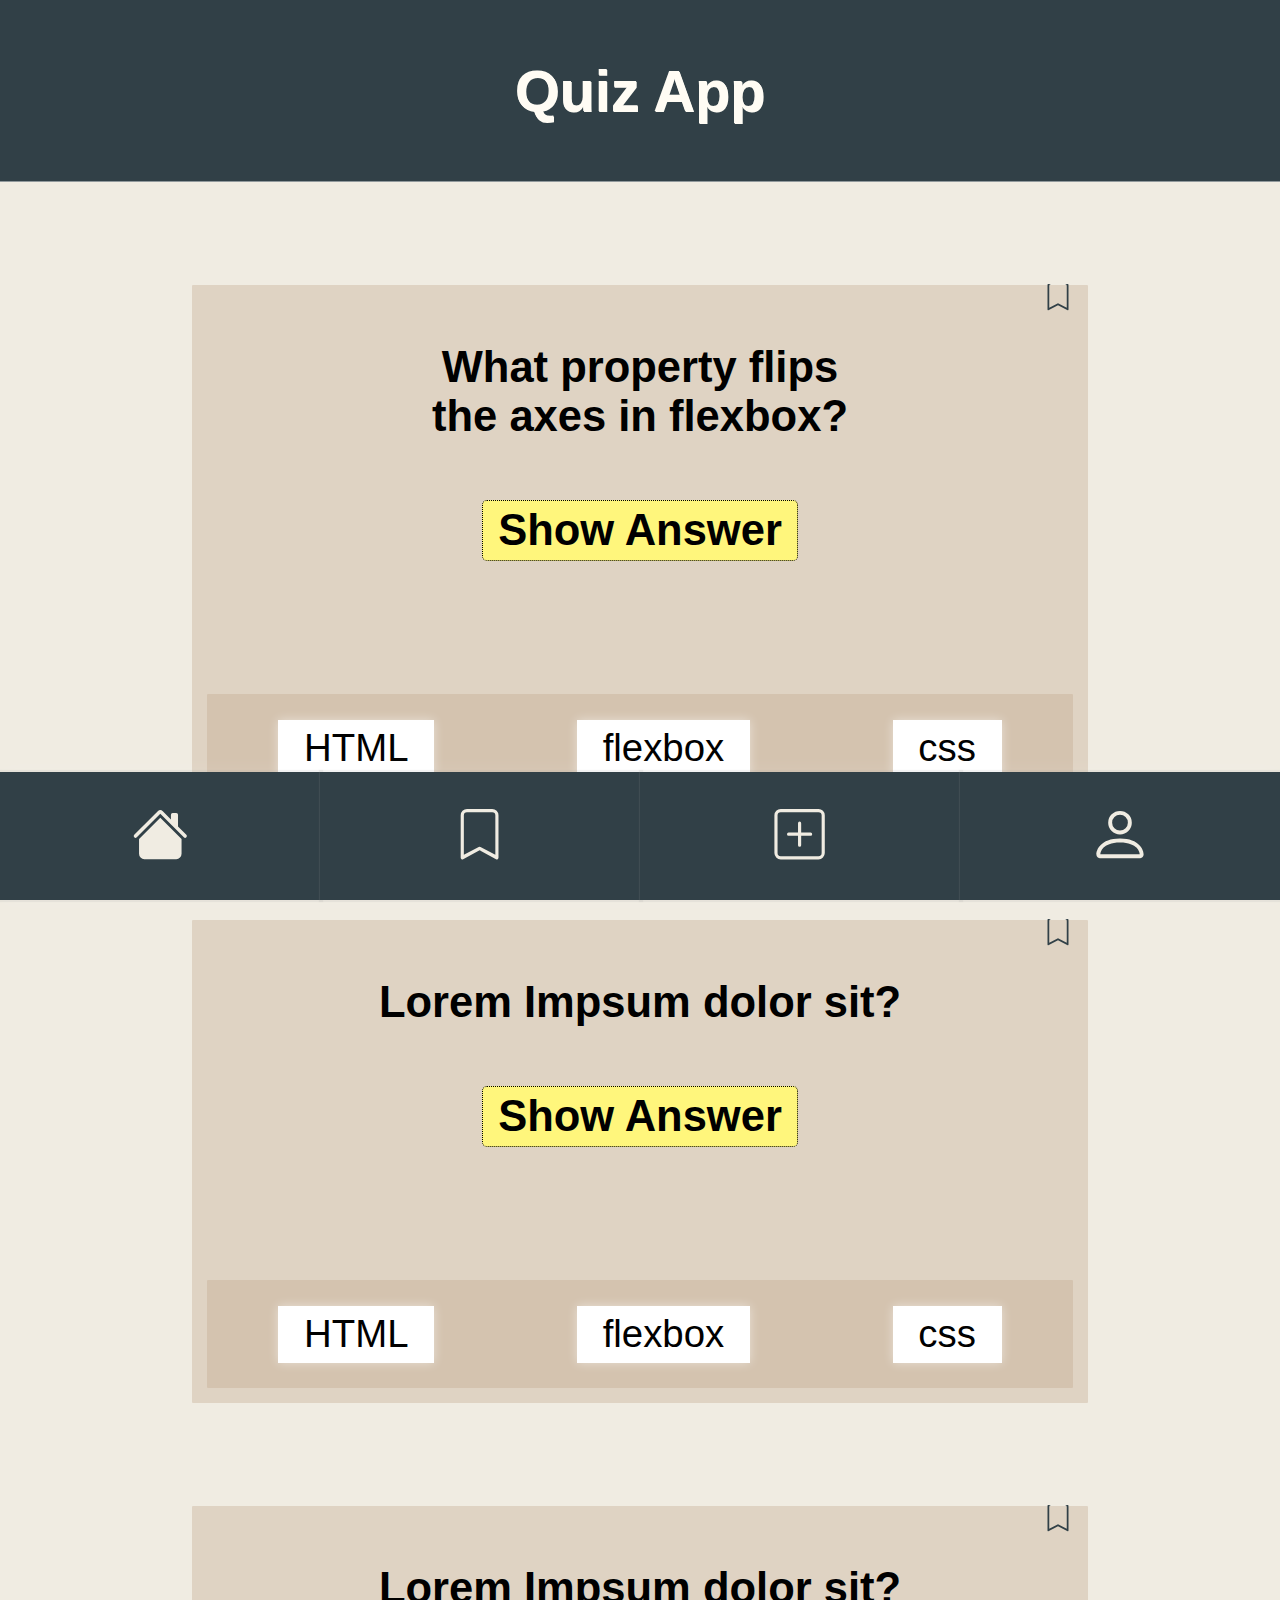
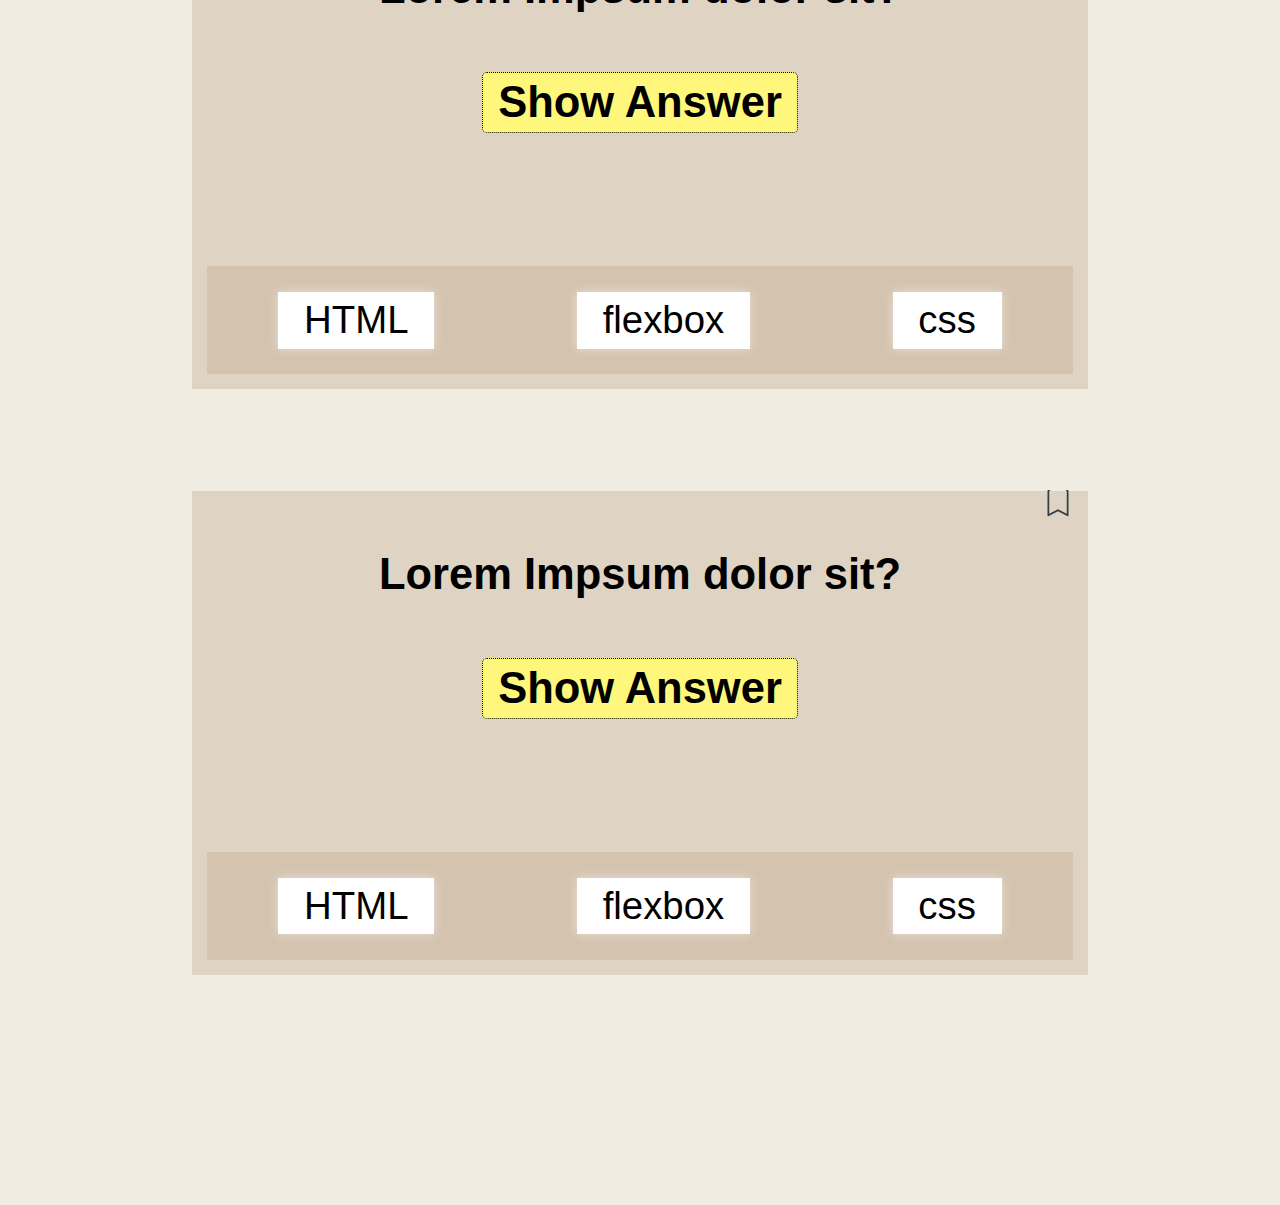
==== commit 95d7b15b: "form built" ====
--- a/index.html
+++ b/index.html
@@ -166,8 +166,8 @@
             <button class="navigation icon" aria-label="house">
               <svg
                 xmlns="http://www.w3.org/2000/svg"
-                width="40%"
-                height="40%"
+                width="45%"
+                height="45%"
                 fill="#f0ece2"
                 class="bi bi-house-fill"
                 viewBox="0 0 16 16"
--- a/css/global.css
+++ b/css/global.css
@@ -12,8 +12,8 @@
   background-color: #314047;
   color: #fffcf4;
   border-bottom: solid 0.5px rgba(255, 255, 255, 0.468);
-  padding-bottom: 25px;
-  padding-top: 30px;
+  padding-bottom: 4.5vw;
+  padding-top: 4.5vw;
   margin: 0px;
   font-size: 4.5vw;
   text-shadow: 0.7px 0.7px;
@@ -120,6 +120,7 @@
   position: fixed;
   width: 100%;
   bottom: 0px;
+  margin: 0px;
   box-shadow: 1px 0.1px 20px 1px rgba(255, 255, 255, 0.133);
 }
 
@@ -128,7 +129,7 @@
 }
 
 .navigation {
-  bottom: 0vw;
+  bottom: 0px;
   width: 25vw;
   height: 10vw;
   background-color: #314047;
